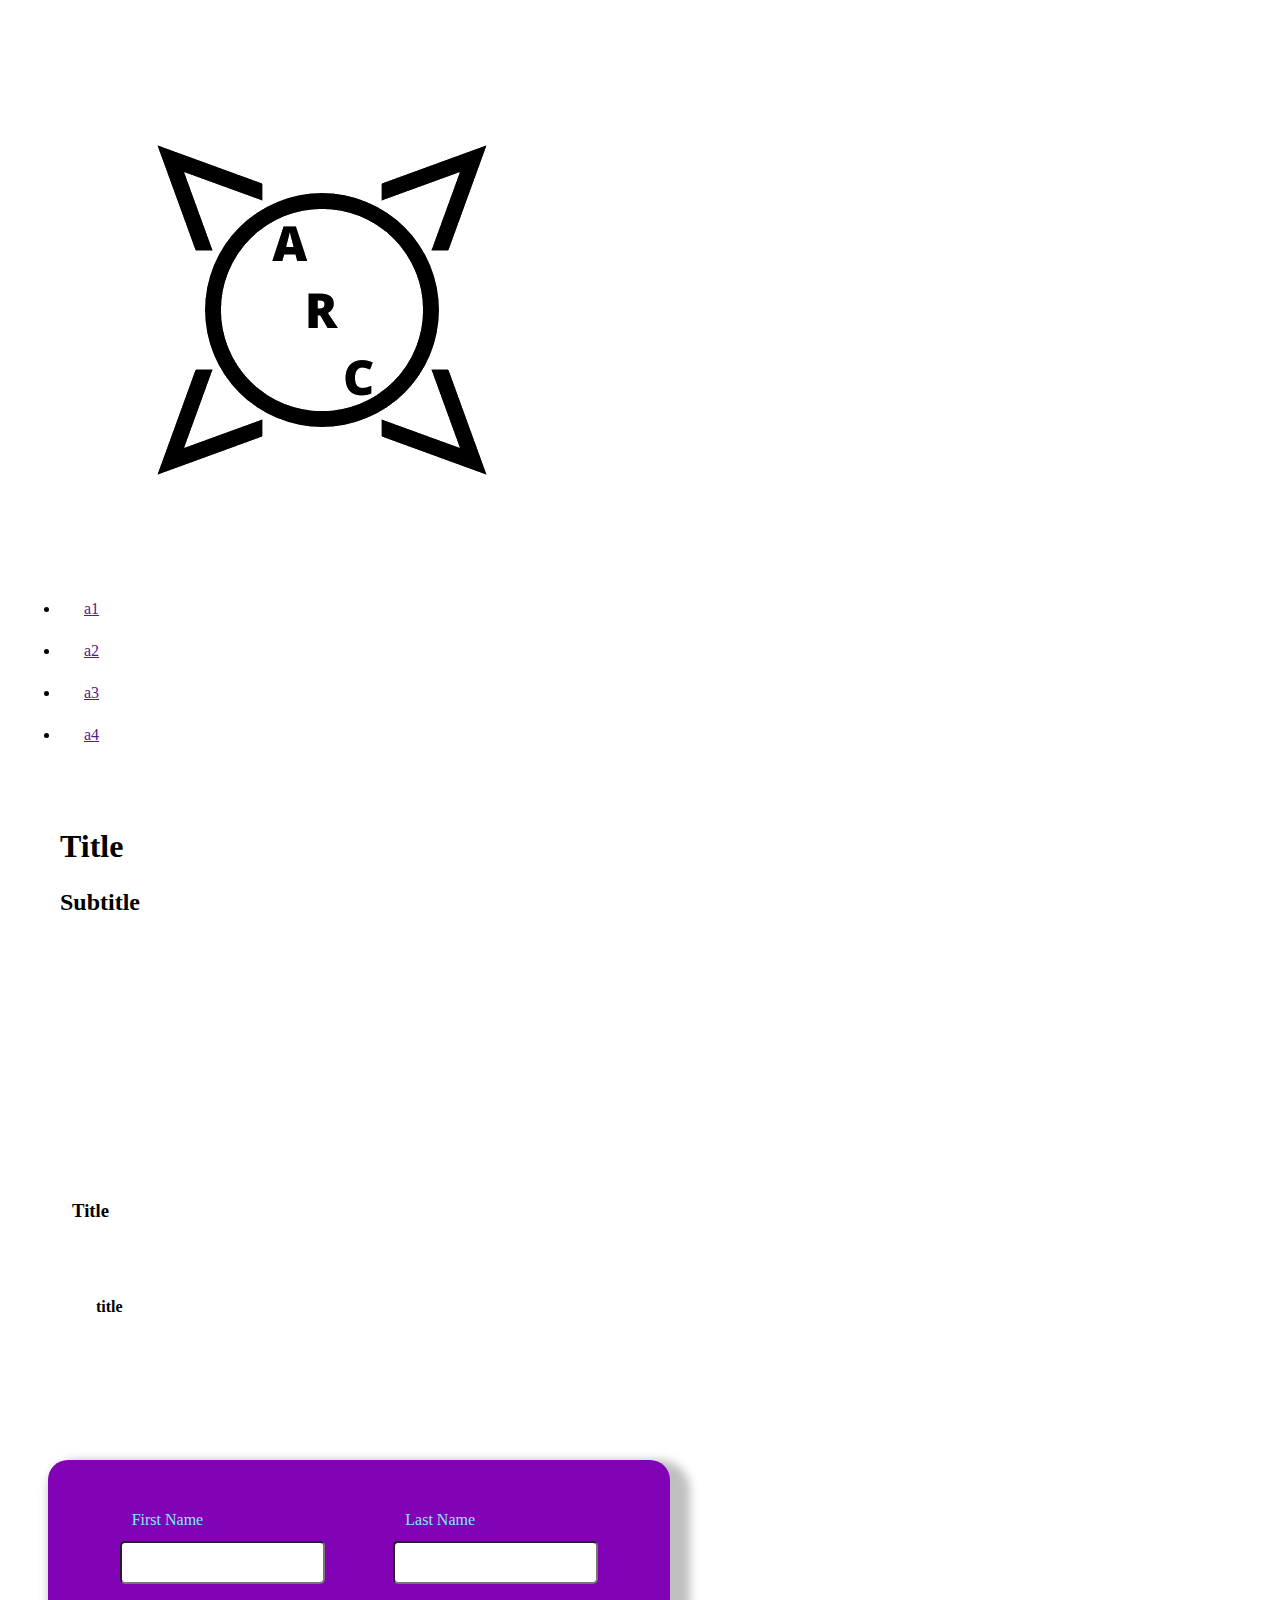
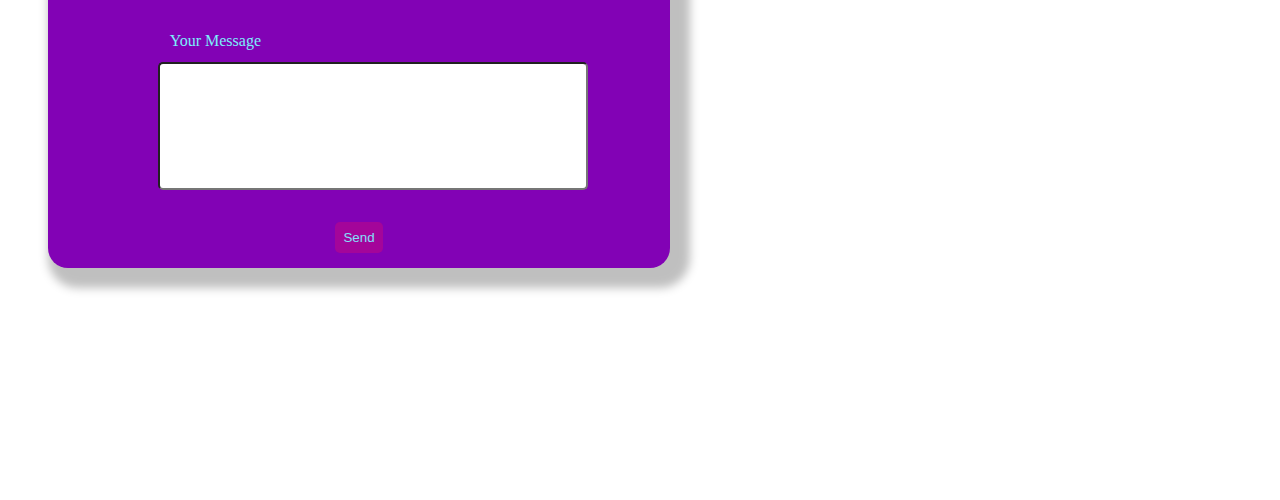
==== index.html @ d43fb53e "PullTheLeverKronk" ====
<!DOCTYPE html>
<html lang="en">
<head>
    <meta charset="UTF-8">
    <meta name="viewport" content="width=device-width, initial-scale=1.0">
    <title>Portfolio</title>
    <link rel="stylesheet" href="style.css">
</head>
<body>
    <header>
        <nav>
            <a href=""><img src="arclogo.png" alt=""></a>
            <ul>
                <li><a href="">a1</a></li>
                <li><a href="">a2</a></li>
                <li><a href="">a3</a></li>
                <li><a href="">a4</a></li>
            </ul>
        </nav>
    </header>

    <main>
        <!-- Hero -->
        <section>
            <h1>Title</h1>
            <h2>Subtitle</h2>
        </section>
        <!-- a1 -->
         <section>
            <section>
                <img src="ANTOINE TERPEND-CASEZ (2).jpg" alt="">
            </section>
            <section>
                <section>
                    <section>
                        <img src="" alt="">
                        <p></p>
                    </section>
                    <p></p>
                </section>
            </section>
         </section>
         <!-- a2 -->
          <section>
            <section class="CompCard">
                <h3>Title</h3>
                <section>
                    <article>
                        <img src="" alt="">
                        <h4>title</h4>
                        <p></p>
                    </article>
                </section>
            </section>
          </section>
          <section>
            <!-- For Formation -->
          </section>
          <!-- a3 -->
           <section>
<!-- .card -->
           </section>
           <!-- a4 -->
            <section>
                <form action="">
                    <div>
                        <article>
                            <label for="First Name">First Name</label>
                            <input type="text">
                        </article>
                        <article>
                            <label for="Last Name">Last Name</label>
                            <input type="text">
                        </article>
                    </div>
                    <article id="bigBox">
                        <label for="Your Message">Your Message</label>
                        <input type="text">
                    </article>
                    <input type="submit" value="Send">
                </form>
                 <section>
                    <a href="">
                        <article>
                            <img src="" alt="">
                            <p></p>
                        </article>
                    </a>
                 </section>
            </section>
    </main>

    <footer>
        <p></p>
    </footer>
</body>
</html>
---- style.css ----
/* All */

*{
    margin: 0;
    padding: 12px;
}

/* Header */

/* Main */
form {
    display: flex;
    flex-direction: column;
    align-items: center;
    background-color: rgb(130, 2, 181);
    box-shadow: 10px 10px 10px 10px rgba(0, 0, 0, 0.251);
    /* border: 5px tomato solid; */
    padding: 15px;
    color: rgb(124, 238, 251);
    width: 50%;
    border-radius: 20px;

    div {
        display: flex;
        justify-content: space-evenly;
        width: 100%;

    }

    input {
        border-radius: 5px;
    }

    article {
        display: flex;
        flex-direction: column;
    }
    input[type=submit]{
        background-color: rgb(164, 5, 154);
        color: rgb(131, 224, 250);
        border-style: none;
        border-radius: 5px;
        width: min-content;
        padding: 8px;
    }
}
#bigBox{
display: flex;
width: 68%;
align-items: flex-start;
margin-bottom: 20px;
input{
    width: 100%;
    height: 100px;
}
}
/* Footer */
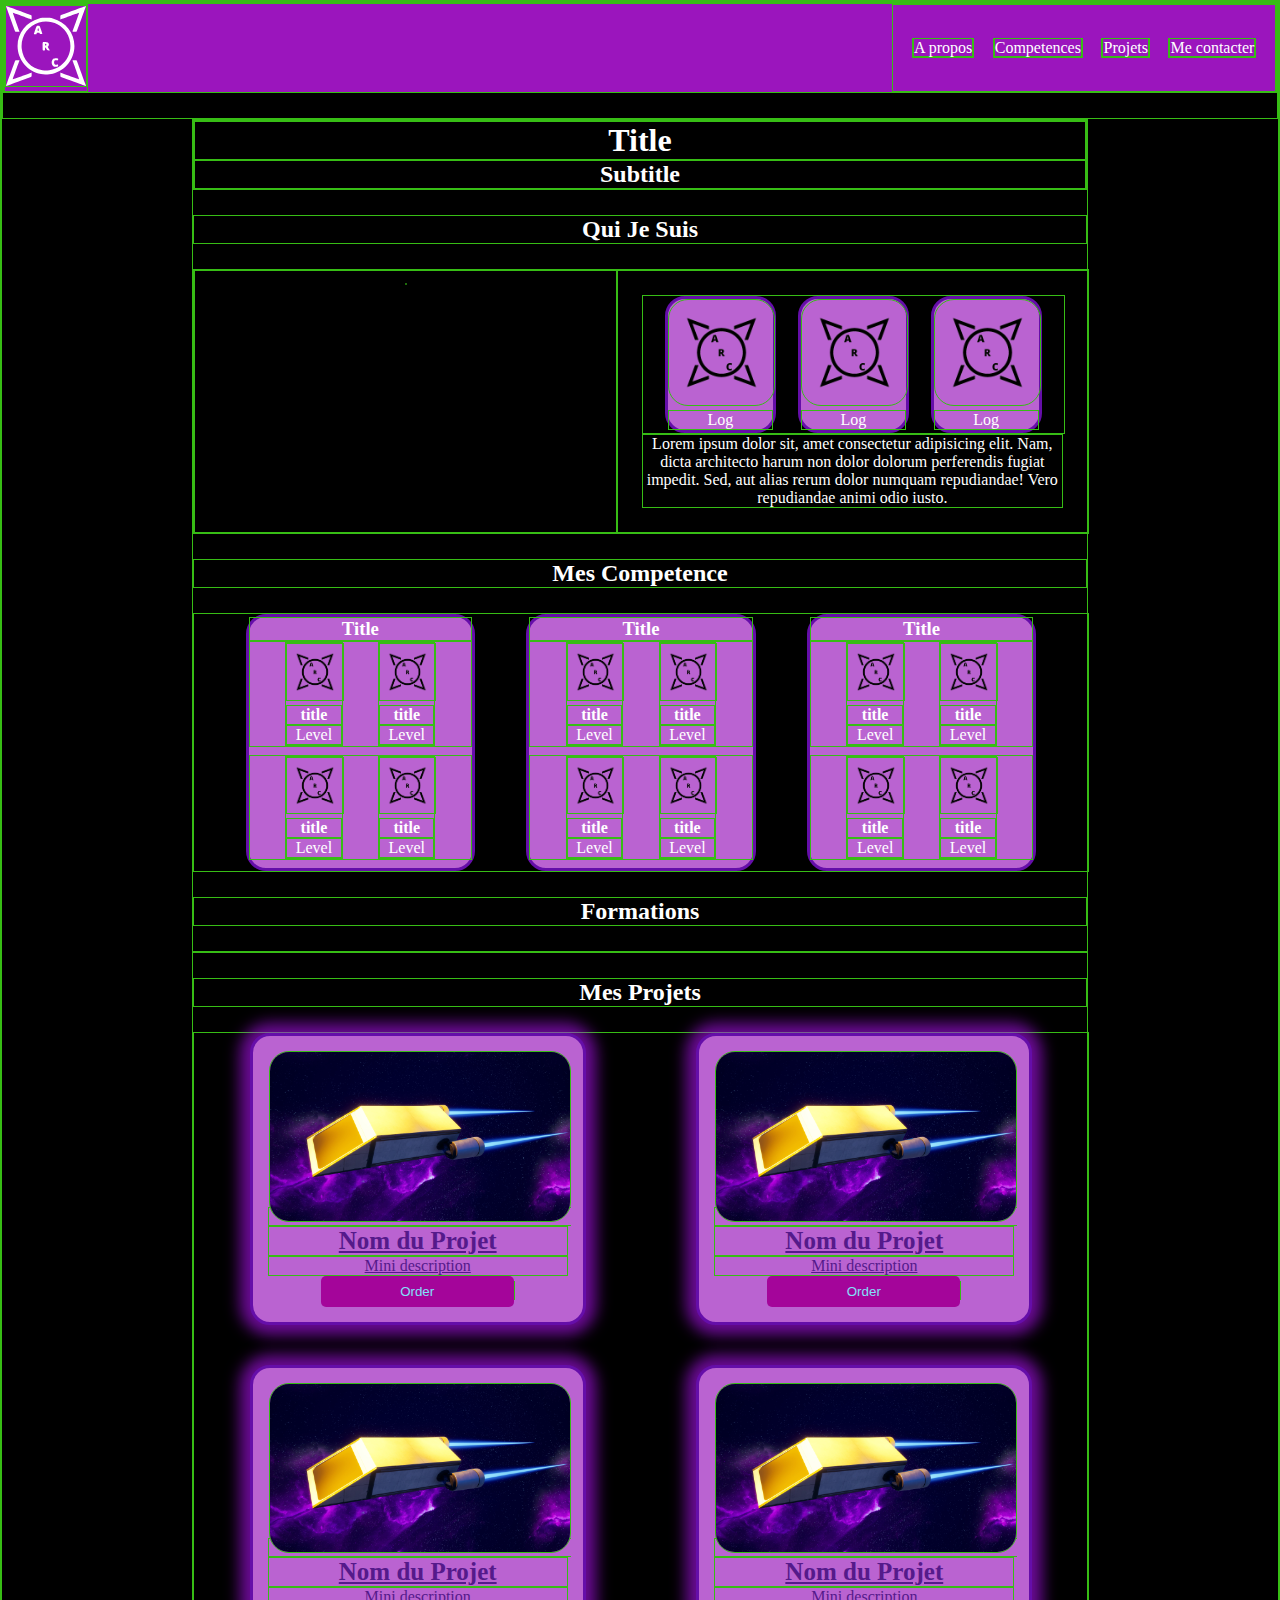
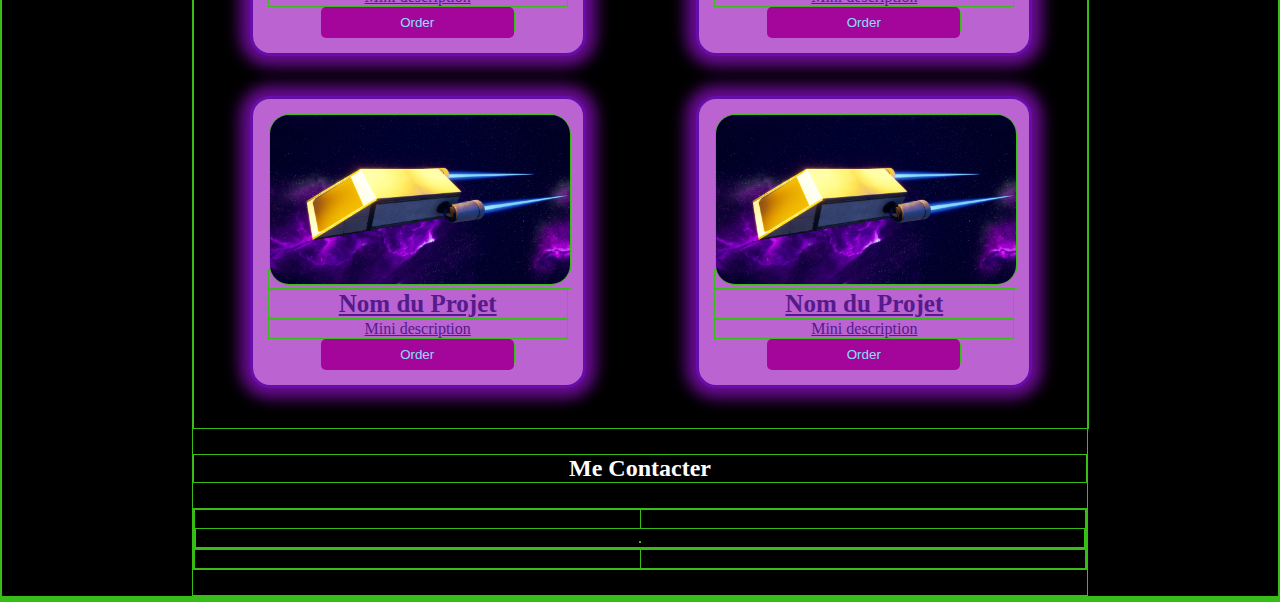
==== commit b5624841: "many changes" ====
--- a/index.html
+++ b/index.html
@@ -1,20 +1,34 @@
 <!DOCTYPE html>
 <html lang="en">
+
 <head>
     <meta charset="UTF-8">
     <meta name="viewport" content="width=device-width, initial-scale=1.0">
     <title>Portfolio</title>
     <link rel="stylesheet" href="style.css">
 </head>
+
 <body>
     <header>
         <nav>
-            <a href=""><img src="arclogo.png" alt=""></a>
+            <a href="index.html">
+                <svg width="80px" viewBox="0 0 87.090584 87.224487" version="1.1" id="svg1">
+                    <sodipodi:namedview id="namedview1" pagecolor="#ffffff" bordercolor="#000000"
+                        borderopacity="0.25" />
+                    <defs id="defs1" />
+                    <g id="layer1" transform="translate(176.9431,-188.876)">
+                        <image />
+                        <path style="fill:#ffffff"
+                            d="m -176.02361,273.3056 c 4.68512,-12.99331 8.8446,-24.36788 9.05395,-24.75906 0.21213,-0.39637 0.61518,-0.47182 2.52047,-0.47182 2.05282,0 2.25071,0.0439 2.08618,0.46302 -1.09902,2.79941 -7.26585,20.01541 -7.19498,20.08628 0.0709,0.0709 17.28687,-6.09595 20.08629,-7.19497 0.4191,-0.16454 0.46302,0.0334 0.46302,2.08618 0,1.91107 -0.0748,2.30796 -0.47507,2.5222 -0.26128,0.13984 -6.42277,2.42279 -13.69218,5.07324 -7.26942,2.65045 -13.36714,4.87514 -13.55048,4.94375 -0.19955,0.0747 0.0825,-1.02867 0.7028,-2.74882 z m 72.39097,-2.17497 c -7.42156,-2.72232 -13.64258,-5.04201 -13.82448,-5.15486 -0.22279,-0.13823 -0.33073,-0.94335 -0.33073,-2.46685 0,-2.04681 0.044,-2.24438 0.46302,-2.07987 2.79942,1.09902 20.015416,7.26585 20.08629,7.19497 0.07087,-0.0709 -6.09596,-17.28687 -7.19498,-20.08628 -0.16453,-0.4191 0.0334,-0.46302 2.08618,-0.46302 1.88988,0 2.30896,0.0772 2.51391,0.46302 0.204667,0.3853 4.923181,13.28231 9.05087,24.73854 0.563636,1.56435 0.939041,2.83521 0.834233,2.82414 -0.104808,-0.0111 -6.262748,-2.24748 -13.684313,-4.96979 z m -35.17827,-8.12089 c -14.86565,-2.8013 -25.54361,-15.57016 -25.54361,-30.54544 0,-14.22947 9.4196,-26.30646 23.47014,-30.09137 2.36026,-0.63581 3.02778,-0.69805 7.48611,-0.69805 4.43069,0 5.13312,0.0646 7.40834,0.68084 14.1179,3.8241 23.55135,15.87361 23.54707,30.07709 -0.004,14.2508 -9.53247,26.43845 -23.54707,30.11942 -3.23507,0.8497 -9.54488,1.07486 -12.82098,0.45751 z m 9.11681,-4.20677 c 4.82098,-0.731 8.57602,-2.29585 12.37089,-5.15538 11.23251,-8.46394 13.84623,-24.22409 5.97982,-36.05687 -6.3516,-9.55417 -18.41495,-13.89129 -29.61221,-10.64645 -12.13222,3.51578 -20.19482,15.50577 -18.89549,28.09972 1.27344,12.34303 10.31379,21.85094 22.58958,23.7579 2.9043,0.45117 4.59751,0.45141 7.56741,10e-4 z m 5.11517,-3.8603 c -3.07859,-0.94466 -3.62515,-6.45161 -0.84591,-8.52303 1.10243,-0.82167 4.0711,-0.95361 5.2092,-0.23153 0.28853,0.18306 0.28144,0.38716 -0.0402,1.15691 -0.38977,0.93283 -0.39257,0.93408 -1.45794,0.64971 -0.78022,-0.20825 -1.2461,-0.2035 -1.73149,0.0177 -1.52341,0.69411 -1.49458,4.24448 0.0386,4.74943 0.39822,0.13116 1.08123,0.15634 1.51779,0.0559 1.61686,-0.3718 1.71979,-0.32483 1.71979,0.78489 0,0.69608 -0.13597,1.0822 -0.41938,1.19096 -0.81987,0.31461 -3.16538,0.40222 -3.99045,0.14905 z m -12.5235,-22.34608 c 0,-4.63021 0,-4.63021 1.91823,-4.62873 1.05502,8.1e-4 2.35929,0.12397 2.89838,0.2737 1.17816,0.32721 2.06255,1.36465 2.06255,2.41948 0,0.86502 -0.6701,2.33243 -1.06512,2.33243 -0.46762,0 -0.27071,0.53898 0.75447,2.06504 0.55674,0.82876 1.09954,1.65566 1.20624,1.83756 0.14536,0.24785 -0.16718,0.33073 -1.24717,0.33073 -1.44115,0 -1.44115,0 -2.33072,-1.49932 -1.23291,-2.078 -1.55103,-2.1006 -1.55103,-0.11023 0,1.60955 0,1.60955 -1.32292,1.60955 -1.32291,0 -1.32291,0 -1.32291,-4.63021 z m 3.92575,-0.89387 c 0.19463,-0.12337 0.3137,-0.5085 0.26458,-0.85584 -0.0657,-0.46448 -0.28177,-0.65368 -0.81689,-0.71526 -0.67339,-0.0775 -0.72761,-0.0134 -0.72761,0.8599 0,0.97391 0.46117,1.23017 1.27992,0.7112 z m -13.38413,-12.53373 c 0.0678,-0.1819 0.76394,-2.27029 1.547,-4.64085 1.42375,-4.31012 1.42375,-4.31012 3.13623,-4.23334 1.71248,0.0768 1.71248,0.0768 3.09884,4.31013 0.7625,2.32833 1.39207,4.38838 1.39904,4.57789 0.009,0.25033 -0.36422,0.32268 -1.36563,0.26458 -1.22314,-0.071 -1.39563,-0.15444 -1.5322,-0.74143 -0.13866,-0.59597 -0.30109,-0.66925 -1.64063,-0.7401 -1.46513,-0.0775 -1.48931,-0.0669 -1.66382,0.7276 -0.17132,0.78001 -0.22468,0.80625 -1.63957,0.80625 -1.05934,0 -1.42852,-0.0912 -1.33926,-0.33073 z m 5.48963,-3.59 c 0,-0.11911 -0.19636,-0.86325 -0.43635,-1.65365 -0.43636,-1.43708 -0.43636,-1.43708 -0.78865,-0.11416 -0.49586,1.862 -0.46926,1.98437 0.43125,1.98437 0.43656,0 0.79375,-0.0975 0.79375,-0.21656 z m -25.8363,0.94653 c -0.26417,-0.42744 -10.11378,-27.56523 -10.03516,-27.64902 0.076,-0.081 26.82341,9.67457 27.46094,10.01577 0.39782,0.21291 0.47302,0.61368 0.47302,2.5211 0,2.05282 -0.0439,2.25072 -0.46302,2.08618 -2.79942,-1.09902 -20.01542,-7.26585 -20.08629,-7.19497 -0.0709,0.0709 6.09596,17.28687 7.19498,20.08628 0.16451,0.41904 -0.0331,0.46302 -2.07988,0.46302 -1.51524,0 -2.32862,-0.10837 -2.46459,-0.32836 z m 62.47396,-0.13466 c 1.09902,-2.79941 7.265854,-20.01541 7.19498,-20.08628 -0.07087,-0.0709 -17.28687,6.09595 -20.08629,7.19497 -0.4191,0.16454 -0.46302,-0.0334 -0.46302,-2.08618 0,-1.90742 0.0752,-2.30819 0.47302,-2.5211 0.63879,-0.34187 27.384866,-10.09659 27.461853,-10.01577 0.0775,0.0814 -9.786089,27.24453 -10.045597,27.66443 -0.124466,0.20139 -0.999646,0.31295 -2.455066,0.31295 -2.04682,0 -2.24439,-0.044 -2.07988,-0.46302 z"
+                            id="path17" inkscape:export-filename="path17.svg" inkscape:export-xdpi="96"
+                            inkscape:export-ydpi="96" />
+                    </g>
+                </svg></a>
             <ul>
-                <li><a href="">a1</a></li>
-                <li><a href="">a2</a></li>
-                <li><a href="">a3</a></li>
-                <li><a href="">a4</a></li>
+                <li><a href="#a1">A propos</a></li>
+                <li><a href="#a2">Competences</a></li>
+                <li><a href="#a3">Projets</a></li>
+                <li><a href="#a4">Me contacter</a></li>
             </ul>
         </nav>
     </header>
@@ -26,72 +40,191 @@
             <h2>Subtitle</h2>
         </section>
         <!-- a1 -->
-         <section>
+        <h2>Qui Je Suis</h2>
+        <section id="a1">
             <section>
                 <img src="ANTOINE TERPEND-CASEZ (2).jpg" alt="">
             </section>
+            <section id="a1B">
+                <section id="a1C">
+                    <section class="tinyCard">
+                        <img src="arclogo.png" alt="">
+                        <p>Log</p>
+                    </section>
+                    <section class="tinyCard">
+                        <img src="arclogo.png" alt="">
+                        <p>Log</p>
+                    </section>
+                    <section class="tinyCard">
+                        <img src="arclogo.png" alt="">
+                        <p>Log</p>
+                    </section>
+                </section>
+                <p>Lorem ipsum dolor sit, amet consectetur adipisicing elit. Nam, dicta architecto harum non dolor
+                    dolorum perferendis fugiat impedit. Sed, aut alias rerum dolor numquam repudiandae! Vero repudiandae
+                    animi odio iusto.</p>
+            </section>
+        </section>
+
+        <!-- a2 -->
+        <h2>Mes Competence</h2>
+        <section id="a2">
+            <section class="compCard">
+                <h3>Title</h3>
+                <section>
+                    <article>
+                        <img src="arclogo.png" alt="">
+                        <h4>title</h4>
+                        <p>Level</p>
+                    </article>
+                    <article>
+                        <img src="arclogo.png" alt="">
+                        <h4>title</h4>
+                        <p>Level</p>
+                    </article>
+                </section>
+                <section>
+                    <article>
+                        <img src="arclogo.png" alt="">
+                        <h4>title</h4>
+                        <p>Level</p>
+                    </article>
+                    <article>
+                        <img src="arclogo.png" alt="">
+                        <h4>title</h4>
+                        <p>Level</p>
+                    </article>
+                </section>
+            </section>
+            <section class="compCard">
+                <h3>Title</h3>
+                <section>
+                    <article>
+                        <img src="arclogo.png" alt="">
+                        <h4>title</h4>
+                        <p>Level</p>
+                    </article>
+                    <article>
+                        <img src="arclogo.png" alt="">
+                        <h4>title</h4>
+                        <p>Level</p>
+                    </article>
+                </section>
+                <section>
+                    <article>
+                        <img src="arclogo.png" alt="">
+                        <h4>title</h4>
+                        <p>Level</p>
+                    </article>
+                    <article>
+                        <img src="arclogo.png" alt="">
+                        <h4>title</h4>
+                        <p>Level</p>
+                    </article>
+                </section>
+            </section>
+            <section class="compCard">
+                <h3>Title</h3>
+                <section>
+                    <article>
+                        <img src="arclogo.png" alt="">
+                        <h4>title</h4>
+                        <p>Level</p>
+                    </article>
+                    <article>
+                        <img src="arclogo.png" alt="">
+                        <h4>title</h4>
+                        <p>Level</p>
+                    </article>
+                </section>
+                <section>
+                    <article>
+                        <img src="arclogo.png" alt="">
+                        <h4>title</h4>
+                        <p>Level</p>
+                    </article>
+                    <article>
+                        <img src="arclogo.png" alt="">
+                        <h4>title</h4>
+                        <p>Level</p>
+                    </article>
+                </section>
+            </section>
+        </section>
+        <h2>Formations</h2>
+        <section>
+            <!-- For Formation -->
+        </section>
+        <!-- a3 -->
+        <h2>Mes Projets</h2>
+        <section id="a3">
+            <article class="card">
+                <a href="">
+                <img src="LSS_Carrier.jpg" alt="">
+                <h3>Nom du Projet</h3>
+                <p>Mini description</p>
+                <input type="Aller au projet" value="Order">
+            </a>
+            </article>
+            <article class="card">
+                <a href="">
+                <img src="LSS_Carrier.jpg" alt="">
+                <h3>Nom du Projet</h3>
+                <p>Mini description</p>
+                <input type="Aller au projet" value="Order">
+            </a>
+            </article>
+            <article class="card">
+                <a href="">
+                <img src="LSS_Carrier.jpg" alt="">
+                <h3>Nom du Projet</h3>
+                <p>Mini description</p>
+                <input type="Aller au projet" value="Order">
+            </a>
+            </article>
+            <article class="card">
+                <a href="">
+                <img src="LSS_Carrier.jpg" alt="">
+                <h3>Nom du Projet</h3>
+                <p>Mini description</p>
+                <input type="Aller au projet" value="Order">
+            </a>
+            </article>
+            <article class="card">
+                <a href="">
+                <img src="LSS_Carrier.jpg" alt="">
+                <h3>Nom du Projet</h3>
+                <p>Mini description</p>
+                <input type="Aller au projet" value="Order">
+            </a>
+            </article>
+            <article class="card">
+                <a href="">
+                <img src="LSS_Carrier.jpg" alt="">
+                <h3>Nom du Projet</h3>
+                <p>Mini description</p>
+                <input type="Aller au projet" value="Order">
+            </a>
+            </article>
+    </section>
+        <!-- a4 -->
+        <h2>Me Contacter</h2>
+        <section id="a4">
+            <!-- form -->
             <section>
-                <section>
-                    <section>
+                <a href="">
+                    <article>
                         <img src="" alt="">
                         <p></p>
-                    </section>
-                    <p></p>
-                </section>
-            </section>
-         </section>
-         <!-- a2 -->
-          <section>
-            <section class="CompCard">
-                <h3>Title</h3>
-                <section>
-                    <article>
-                        <img src="" alt="">
-                        <h4>title</h4>
-                        <p></p>
-                    </article>
-                </section>
-            </section>
-          </section>
-          <section>
-            <!-- For Formation -->
-          </section>
-          <!-- a3 -->
-           <section>
-<!-- .card -->
-           </section>
-           <!-- a4 -->
-            <section>
-                <form action="">
-                    <div>
-                        <article>
-                            <label for="First Name">First Name</label>
-                            <input type="text">
-                        </article>
-                        <article>
-                            <label for="Last Name">Last Name</label>
-                            <input type="text">
-                        </article>
-                    </div>
-                    <article id="bigBox">
-                        <label for="Your Message">Your Message</label>
-                        <input type="text">
-                    </article>
-                    <input type="submit" value="Send">
-                </form>
-                 <section>
-                    <a href="">
-                        <article>
-                            <img src="" alt="">
-                            <p></p>
-                        </article>
-                    </a>
-                 </section>
-            </section>
+                    </article>
+                </a>
+            </section>
+        </section>
     </main>
 
     <footer>
         <p></p>
     </footer>
 </body>
+
 </html>--- a/style.css
+++ b/style.css
@@ -1,57 +1,172 @@
 /* All */
-
-*{
-    margin: 0;
-    padding: 12px;
+:root {
+    --primary: #9B15BD;
+    --secondary: #37bd15;
+    --cardInterior: #ba63d1;
+    --cardBorder: #650ea9;
 }
 
+* {
+    margin: 0;
+    padding: 0;
+    border: 1px solid var(--secondary);
+}
+
+body {
+    background-color: black;
+    color: #fff;
+    cursor: crosshair;
+}
+
+
+
 /* Header */
+header > *{
+    margin-bottom: 25px;
+}
+nav {
+    display: flex;
+    justify-content: space-between;
+    background-color: var(--primary);
+    color: #fff;
 
+    img {
+        width: 16%;
+    }
+
+    ul {
+        display: flex;
+        justify-content: space-evenly;
+        align-items: center;
+        width: 30%;
+
+        li {
+            list-style: none;
+
+            a {
+                text-decoration: none;
+                color: #fff;
+            }
+        }
+    }
+}
+
+/* ---- */
 /* Main */
-form {
+/* ---- */
+main > *{
+    margin-bottom: 25px;
+}
+main {
+    text-align: center;
+    margin: auto;
+    width: 70%;
+
+    /* Section a1 */
+
+    #a1 {
+        display: flex;
+        justify-content: center;
+        width: 100%;
+
+        section {
+            width: 50%;
+
+            img {
+                width: 100%;
+                border-radius: 20px;
+            }
+
+
+
+            
+
+        }
+        #a1B {
+         padding: 24px;  
+         #a1C {
+            display: flex;
+            justify-content: space-evenly;
+            align-items: center;
+            width: 100%;
+            .tinyCard{
+                img{
+                    width: 100%;
+                }
+                width: 25%;
+                border-radius: 20px;
+                border: 3px solid var(--cardBorder);
+                background-color: var(--cardInterior);
+            }
+        }     
+        }
+    }
+}
+
+/* Competence Card */
+#a2{
+    width: 100%;
     display: flex;
-    flex-direction: column;
-    align-items: center;
-    background-color: rgb(130, 2, 181);
-    box-shadow: 10px 10px 10px 10px rgba(0, 0, 0, 0.251);
-    /* border: 5px tomato solid; */
+    justify-content: space-evenly;
+.compCard{
+width: 25%;
+background-color: var(--cardInterior);
+border: 3px solid var(--cardBorder);
+border-radius: 20px;
+section{
+    display: flex;
+    justify-content: space-evenly;
+    margin-bottom: 8px;
+}
+article{
+    width: 25%;
+img{
+    width: 100%;
+}
+    
+}
+}
+}
+
+/* Card */
+#a3{
+    display: flex;
+    justify-content: space-around;
+    flex-wrap: wrap;
+    width: 100%;
+   
+}
+.card {
+    width: 300px;
+    background-color: var(--cardInterior);
+    border: 3px solid var(--cardBorder);
+    box-shadow: 0px 0px 15px 10px #b812ff96;
     padding: 15px;
     color: rgb(124, 238, 251);
-    width: 50%;
     border-radius: 20px;
+    margin-bottom: 40px;
+    img {
+        width: 100%;
+        border-radius: 20px;
+    }
 
-    div {
-        display: flex;
-        justify-content: space-evenly;
-        width: 100%;
+    
 
+    h3 {
+        font-size: 25px;
+        font-weight: bold;
     }
 
     input {
-        border-radius: 5px;
-    }
-
-    article {
-        display: flex;
-        flex-direction: column;
-    }
-    input[type=submit]{
+        cursor: pointer;
         background-color: rgb(164, 5, 154);
         color: rgb(131, 224, 250);
         border-style: none;
         border-radius: 5px;
         width: min-content;
         padding: 8px;
+        text-align: center;
     }
 }
-#bigBox{
-display: flex;
-width: 68%;
-align-items: flex-start;
-margin-bottom: 20px;
-input{
-    width: 100%;
-    height: 100px;
-}
-}
+
 /* Footer */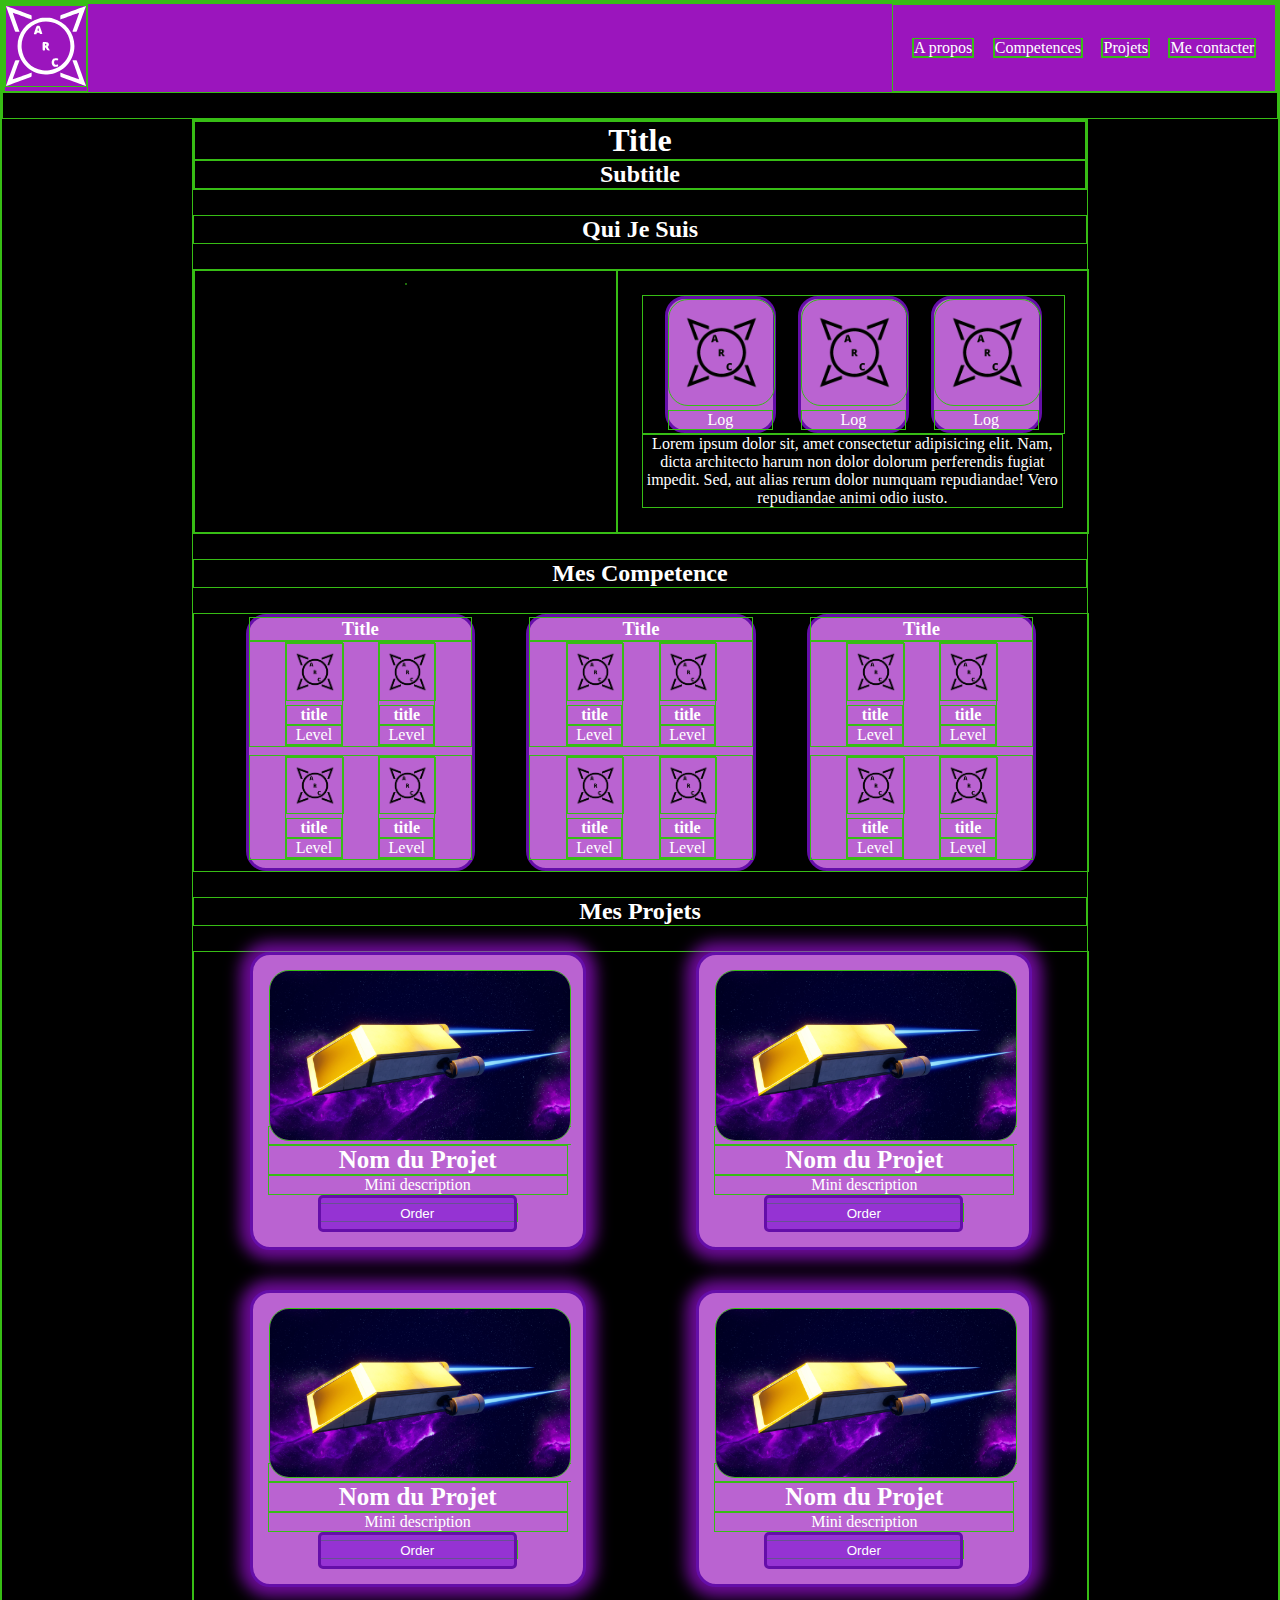
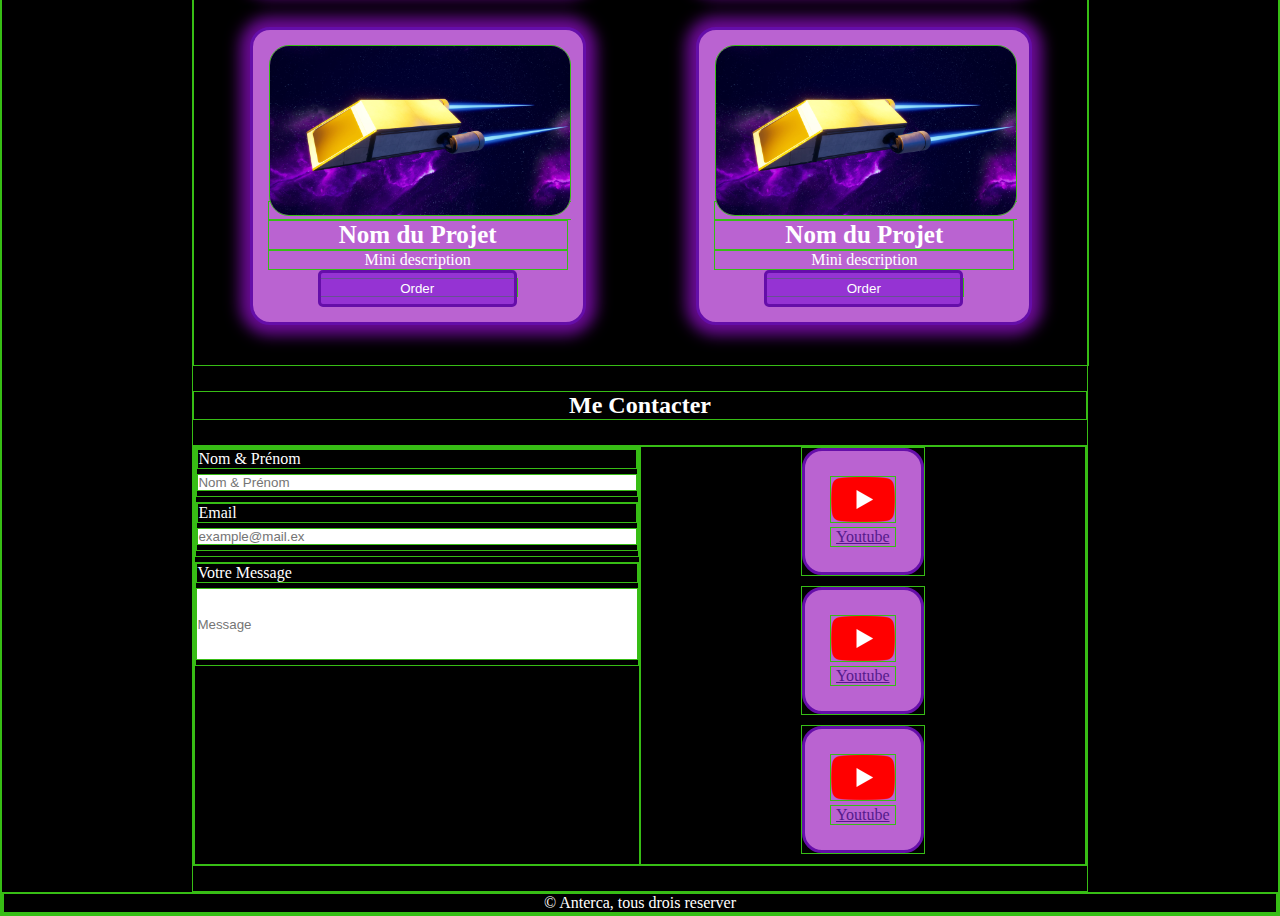
==== commit 41495b6d: "added stuff" ====
--- a/index.html
+++ b/index.html
@@ -151,10 +151,10 @@
                 </section>
             </section>
         </section>
-        <h2>Formations</h2>
+        <!-- <h2>Formations</h2>
         <section>
-            <!-- For Formation -->
-        </section>
+            (For Formation)
+        </section> -->
         <!-- a3 -->
         <h2>Mes Projets</h2>
         <section id="a3">
@@ -210,20 +210,47 @@
         <!-- a4 -->
         <h2>Me Contacter</h2>
         <section id="a4">
-            <!-- form -->
-            <section>
-                <a href="">
-                    <article>
-                        <img src="" alt="">
-                        <p></p>
+            <form action="">
+                <div>
+                <section>
+                    <label for="">Nom & Prénom</label>
+                    <input type="text" placeholder="Nom & Prénom">
+                </section>
+                <section>
+                    <label for="">Email</label>
+                    <input type="email" placeholder="example@mail.ex">
+                </section>
+            </div>
+                <section id="bigBox">
+                    <label for="">Votre Message</label>
+                    <input type="text" placeholder="Message">
+                </section>
+            </form>
+            <section id="a4B">
+                <a href="">
+                    <article class="tinyCard">
+                        <img src="youtube_social_icon_red.png" alt="">
+                        <p>Youtube</p>
                     </article>
                 </a>
+                <a href="">
+                    <article class="tinyCard">
+                        <img src="youtube_social_icon_red.png" alt="">
+                        <p>Youtube</p>
+                    </article>
+                </a>
+                <a href="">
+                    <article class="tinyCard">
+                        <img src="youtube_social_icon_red.png" alt="">
+                        <p>Youtube</p>
+                    </article>
+                </a>
             </section>
         </section>
     </main>
 
     <footer>
-        <p></p>
+        <p>&copy Anterca, tous drois reserver</p>
     </footer>
 </body>
 
--- a/style.css
+++ b/style.css
@@ -4,6 +4,7 @@
     --secondary: #37bd15;
     --cardInterior: #ba63d1;
     --cardBorder: #650ea9;
+    --buttonInterior: #831ad4a8;
 }
 
 * {
@@ -19,8 +20,10 @@
 }
 
 
-
+/* ------ */
 /* Header */
+/* ------ */
+
 header > *{
     margin-bottom: 25px;
 }
@@ -159,14 +162,69 @@
 
     input {
         cursor: pointer;
-        background-color: rgb(164, 5, 154);
-        color: rgb(131, 224, 250);
-        border-style: none;
+        background-color: var(--buttonInterior);
+        color: #fff;
+        border: 3px solid var(--cardBorder);
         border-radius: 5px;
         width: min-content;
         padding: 8px;
         text-align: center;
     }
-}
-
-/* Footer */+    a{
+        color: #fff;
+        text-decoration: none;
+    }
+}
+#a4{
+    display: flex;
+   > section, form{
+    width: 50%;
+   }
+   #a4B{
+    display: flex;
+    align-items: center;
+    flex-direction: column;
+    >*{
+        margin-bottom: 10px;
+    }
+   }
+   form{
+    *{
+        margin-bottom: 5px;
+    }
+    #bigBox{
+        display: flex;
+        flex-direction: column;
+        label{
+            text-align: start;
+        }
+         input{
+            height: 70px;
+         }
+    }
+     div {
+    display: flex;
+    flex-direction: column;
+    text-align: start;
+    section{
+    display: flex;
+    flex-direction: column;
+   }
+}
+   }
+.tinyCard{
+    /* img{
+        width: 100%;
+    } */
+    width: fit-content;
+    padding: 25px;
+    border-radius: 20px;
+    border: 3px solid var(--cardBorder);
+    background-color: var(--cardInterior);
+}
+}
+
+/* Footer */
+p{
+    text-align: center;
+}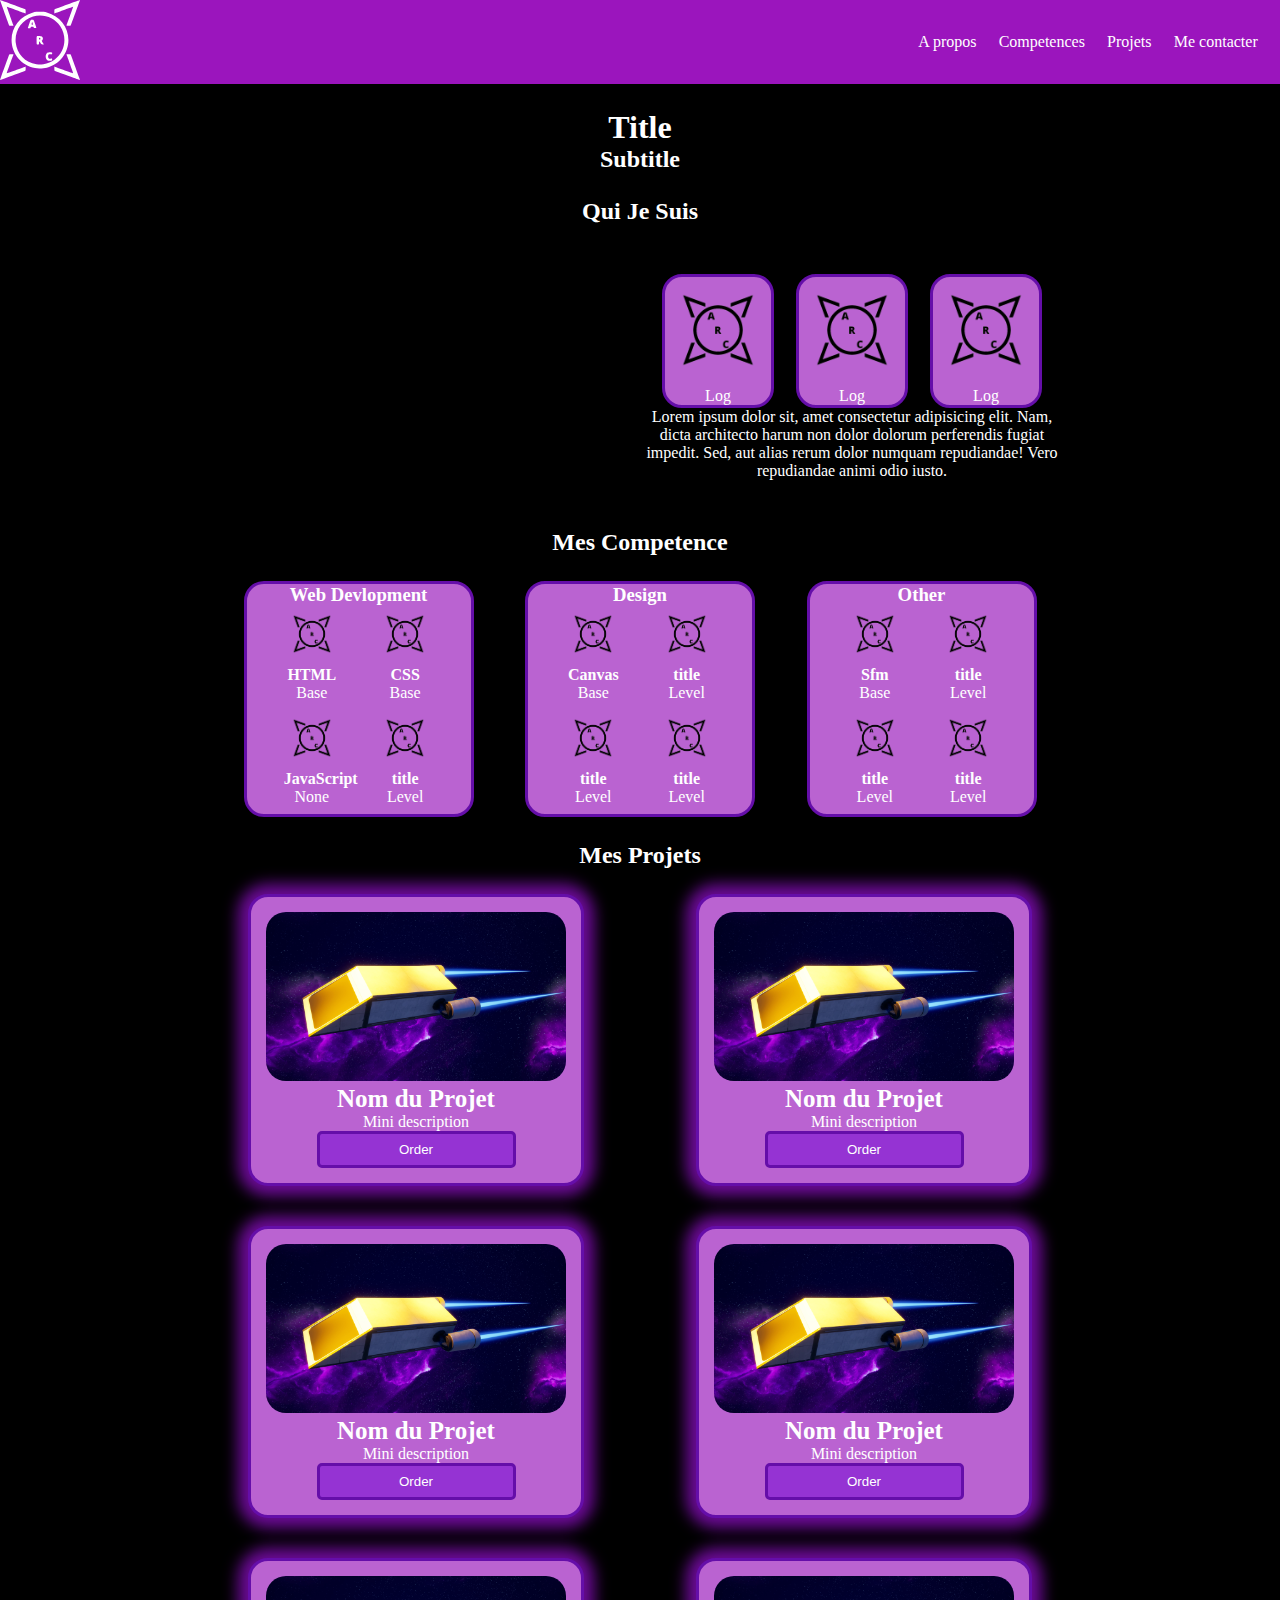
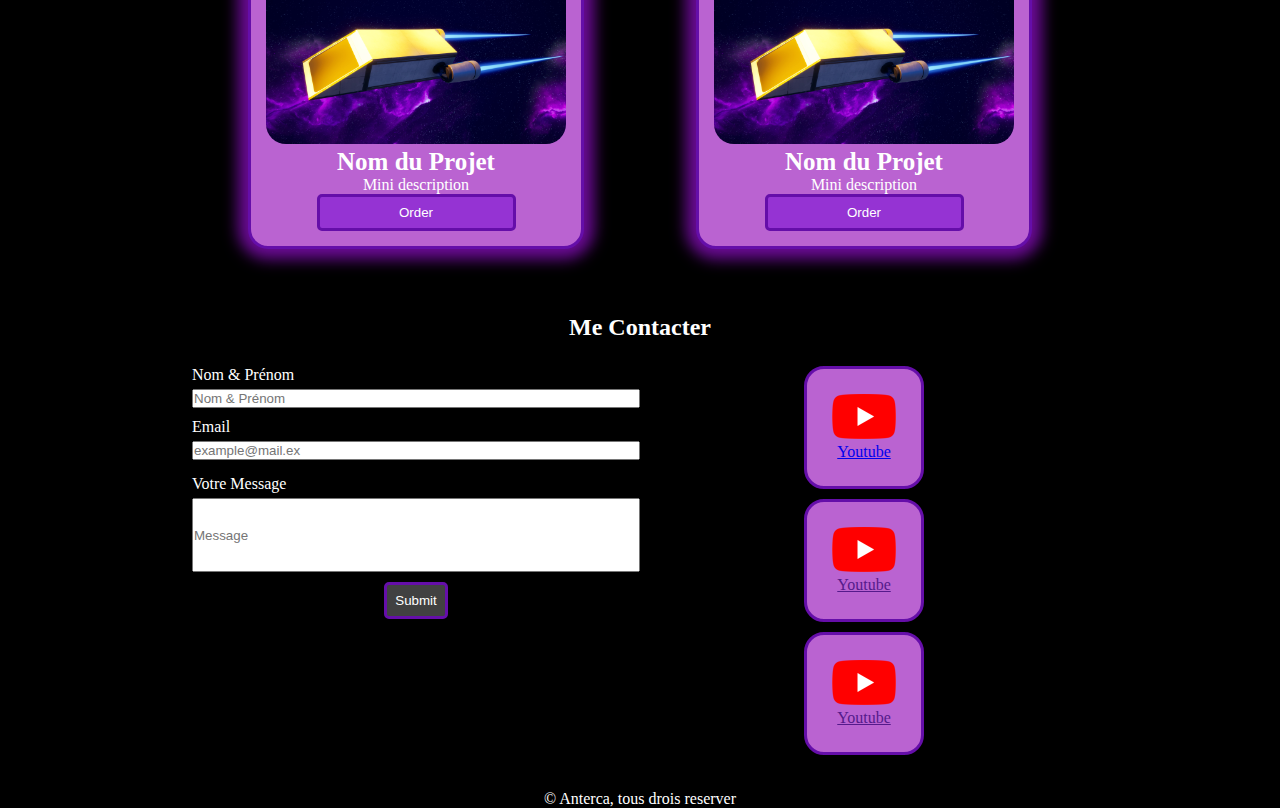
==== commit a6e92dfb: "no commit" ====
--- a/index.html
+++ b/index.html
@@ -70,24 +70,24 @@
         <h2>Mes Competence</h2>
         <section id="a2">
             <section class="compCard">
-                <h3>Title</h3>
-                <section>
-                    <article>
-                        <img src="arclogo.png" alt="">
-                        <h4>title</h4>
-                        <p>Level</p>
-                    </article>
-                    <article>
-                        <img src="arclogo.png" alt="">
-                        <h4>title</h4>
-                        <p>Level</p>
-                    </article>
-                </section>
-                <section>
-                    <article>
-                        <img src="arclogo.png" alt="">
-                        <h4>title</h4>
-                        <p>Level</p>
+                <h3>Web Devlopment</h3>
+                <section>
+                    <article>
+                        <img src="arclogo.png" alt="">
+                        <h4>HTML</h4>
+                        <p>Base</p>
+                    </article>
+                    <article>
+                        <img src="arclogo.png" alt="">
+                        <h4>CSS</h4>
+                        <p>Base</p>
+                    </article>
+                </section>
+                <section>
+                    <article>
+                        <img src="arclogo.png" alt="">
+                        <h4>JavaScript</h4>
+                        <p>None</p>
                     </article>
                     <article>
                         <img src="arclogo.png" alt="">
@@ -97,12 +97,12 @@
                 </section>
             </section>
             <section class="compCard">
-                <h3>Title</h3>
-                <section>
-                    <article>
-                        <img src="arclogo.png" alt="">
-                        <h4>title</h4>
-                        <p>Level</p>
+                <h3>Design</h3>
+                <section>
+                    <article>
+                        <img src="arclogo.png" alt="">
+                        <h4>Canvas</h4>
+                        <p>Base</p>
                     </article>
                     <article>
                         <img src="arclogo.png" alt="">
@@ -124,12 +124,12 @@
                 </section>
             </section>
             <section class="compCard">
-                <h3>Title</h3>
-                <section>
-                    <article>
-                        <img src="arclogo.png" alt="">
-                        <h4>title</h4>
-                        <p>Level</p>
+                <h3>Other</h3>
+                <section>
+                    <article>
+                        <img src="arclogo.png" alt="">
+                        <h4>Sfm</h4>
+                        <p>Base</p>
                     </article>
                     <article>
                         <img src="arclogo.png" alt="">
@@ -225,21 +225,22 @@
                     <label for="">Votre Message</label>
                     <input type="text" placeholder="Message">
                 </section>
+                <input type="submit">
             </form>
             <section id="a4B">
-                <a href="">
+                <a href="https://www.youtube.com/@Anterca" target="_blank">
                     <article class="tinyCard">
                         <img src="youtube_social_icon_red.png" alt="">
                         <p>Youtube</p>
                     </article>
                 </a>
-                <a href="">
+                <a href="" target="_blank">
                     <article class="tinyCard">
                         <img src="youtube_social_icon_red.png" alt="">
                         <p>Youtube</p>
                     </article>
                 </a>
-                <a href="">
+                <a href="" target="_blank">
                     <article class="tinyCard">
                         <img src="youtube_social_icon_red.png" alt="">
                         <p>Youtube</p>
@@ -250,7 +251,7 @@
     </main>
 
     <footer>
-        <p>&copy Anterca, tous drois reserver</p>
+        <p><a href="uwu.html">&copy Anterca</a>, tous drois reserver</p>
     </footer>
 </body>
 
--- a/style.css
+++ b/style.css
@@ -10,7 +10,7 @@
 * {
     margin: 0;
     padding: 0;
-    border: 1px solid var(--secondary);
+    /* border: 1px solid var(--secondary); */
 }
 
 body {
@@ -202,6 +202,16 @@
             height: 70px;
          }
     }
+    input[type=submit] {
+        cursor: pointer;
+        background-color: #ffffff41;
+        color: #fff;
+        border: 3px solid var(--cardBorder);
+        border-radius: 5px;
+        width: min-content;
+        padding: 8px;
+        text-align: center;
+    }
      div {
     display: flex;
     flex-direction: column;
@@ -227,4 +237,9 @@
 /* Footer */
 p{
     text-align: center;
+    a{
+        cursor: crosshair;
+        color: #fff;
+        text-decoration: none;
+    }
 }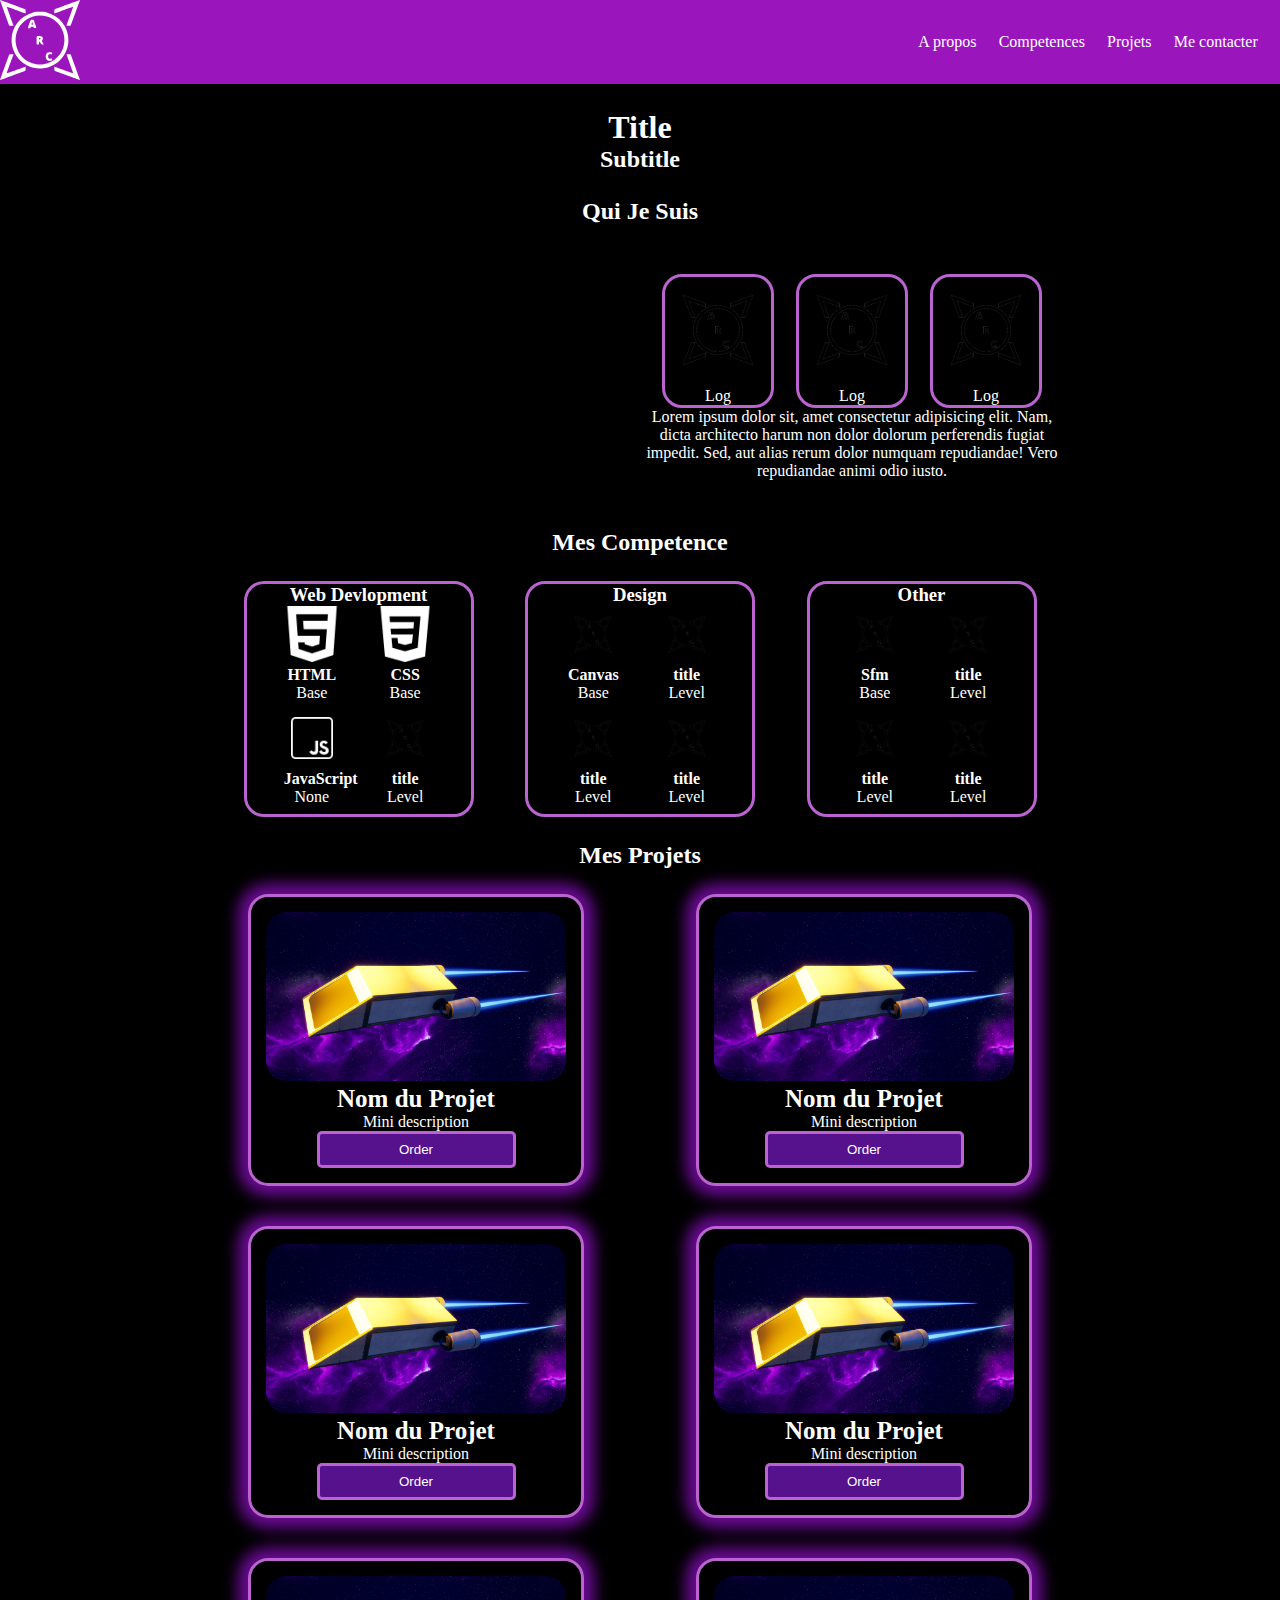
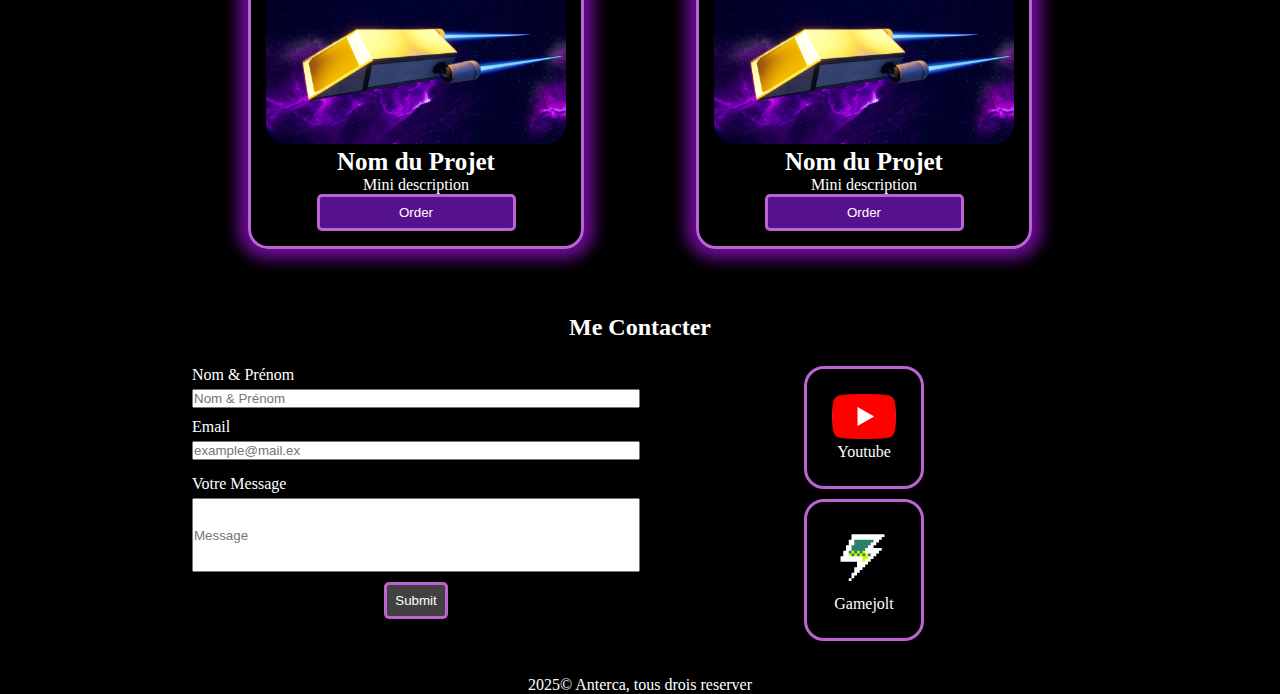
==== commit 2ba953f5: "fuckery" ====
--- a/index.html
+++ b/index.html
@@ -73,19 +73,19 @@
                 <h3>Web Devlopment</h3>
                 <section>
                     <article>
-                        <img src="arclogo.png" alt="">
+                        <img src="html.png" alt="">
                         <h4>HTML</h4>
                         <p>Base</p>
                     </article>
                     <article>
-                        <img src="arclogo.png" alt="">
+                        <img src="css-3.png" alt="">
                         <h4>CSS</h4>
                         <p>Base</p>
                     </article>
                 </section>
                 <section>
                     <article>
-                        <img src="arclogo.png" alt="">
+                        <img src="fuckoff.png" alt="">
                         <h4>JavaScript</h4>
                         <p>None</p>
                     </article>
@@ -234,24 +234,25 @@
                         <p>Youtube</p>
                     </article>
                 </a>
-                <a href="" target="_blank">
+                <!-- uncoment when twitter is not blocked to requiring an account
+                <a href="https://twitter.com/Ghost_Of_Terca?t=eeJymd70OrEBmPShee9H4g&s=09" target="_blank">
                     <article class="tinyCard">
-                        <img src="youtube_social_icon_red.png" alt="">
-                        <p>Youtube</p>
+                        <img src="birdoftwitter.png" alt="">
+                        <p>Twitter</p>
+                    </article>
+                </a> -->
+                <a href="https://gamejolt.com/@ANTERCA" target="_blank">
+                    <article class="tinyCard">
+                        <img src="gamejolt.png" alt="">
+                        <p>Gamejolt</p>
                     </article>
                 </a>
-                <a href="" target="_blank">
-                    <article class="tinyCard">
-                        <img src="youtube_social_icon_red.png" alt="">
-                        <p>Youtube</p>
-                    </article>
-                </a>
             </section>
         </section>
     </main>
 
     <footer>
-        <p><a href="uwu.html">&copy Anterca</a>, tous drois reserver</p>
+        <p>2025<a href="uwu.html">&copy Anterca</a>, tous drois reserver</p>
     </footer>
 </body>
 
--- a/style.css
+++ b/style.css
@@ -2,8 +2,8 @@
 :root {
     --primary: #9B15BD;
     --secondary: #37bd15;
-    --cardInterior: #ba63d1;
-    --cardBorder: #650ea9;
+    --cardBorder: #ba63d1;
+    /* --cardInterior: #650ea9; */
     --buttonInterior: #831ad4a8;
 }
 
@@ -99,7 +99,7 @@
                 width: 25%;
                 border-radius: 20px;
                 border: 3px solid var(--cardBorder);
-                background-color: var(--cardInterior);
+                /* background-color: var(--cardInterior); */
             }
         }     
         }
@@ -113,7 +113,7 @@
     justify-content: space-evenly;
 .compCard{
 width: 25%;
-background-color: var(--cardInterior);
+/* background-color: var(--cardInterior); */
 border: 3px solid var(--cardBorder);
 border-radius: 20px;
 section{
@@ -141,7 +141,7 @@
 }
 .card {
     width: 300px;
-    background-color: var(--cardInterior);
+    /* background-color: var(--cardInterior); */
     border: 3px solid var(--cardBorder);
     box-shadow: 0px 0px 15px 10px #b812ff96;
     padding: 15px;
@@ -187,6 +187,10 @@
     >*{
         margin-bottom: 10px;
     }
+    a{
+        text-decoration: none;
+        color: #fff;
+       }
    }
    form{
     *{
@@ -220,17 +224,18 @@
     display: flex;
     flex-direction: column;
    }
+   
 }
    }
 .tinyCard{
-    /* img{
-        width: 100%;
-    } */
+    img{
+        max-width: 64px;
+    }
     width: fit-content;
     padding: 25px;
     border-radius: 20px;
     border: 3px solid var(--cardBorder);
-    background-color: var(--cardInterior);
+    /* background-color: var(--cardInterior); */
 }
 }
 
@@ -242,4 +247,29 @@
         color: #fff;
         text-decoration: none;
     }
+}
+
+/* ----- */
+/* Media */
+/* ----- */
+
+@media screen and (max-width: 600px) {
+    #a2{
+        flex-direction: column;
+        .compCard{
+            width: 100%;
+            margin-bottom: 10px;
+        }
+    }
+    #a1C{
+        flex-direction: column;
+        width: 100%;
+        .tinyCard{
+            width: 100%;
+            margin-bottom: 10px;
+        }
+    }
+    nav ul li{
+        display: none;
+    }
 }